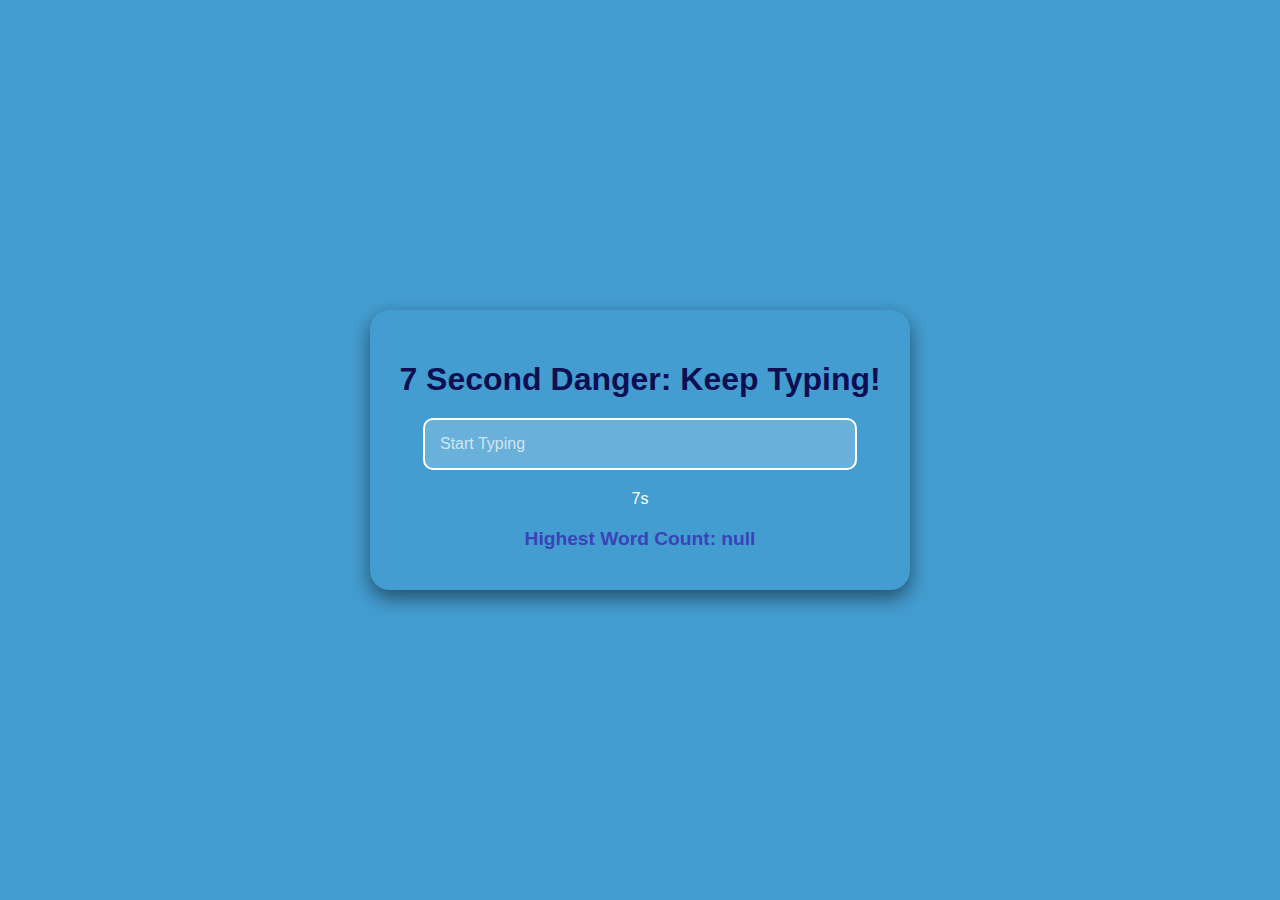
==== text.html @ 0b38b9d4 "Add files via upload" ====
<!DOCTYPE html>
<html lang="en">
<head>
    <meta charset="UTF-8">
    <meta name="viewport" content="width=device-width, initial-scale=1.0">
    <title>7 Second Danger</title>
    <link href="style.css" rel ="stylesheet">
</head>
<body>
    <div id = "textwindow">
        <h1 class="animate__animated animate__fadeInDown">7 Second Danger: Keep Typing!</h1>
        <input type="text" placeholder="Start Typing" id = "actual_text" onkeypress = "keep_time()" onkeyup="handleKeyUp(event)">
        <!-- <p id = "timekeeper"></p> -->
         <!-- Rounded Timer Div -->
        <div id="timer-container">
            <div id="timekeeper">
                <span id="countdown">7</span>s
            </div>
        </div>
        <button class="try-again-btn" style="display:none;" id = "rerun" onclick="resetTimer()">Try Again?</button>
        <p id = "score_keeper" style="display: none;"></p>
    </div>
</body>
</html>
<script>
    let scores = document.getElementById('score_keeper');
    let text_box = document.getElementById("timekeeper");
    let timer, timeoutVal = 1000;
    let seconds = 7
    let word_count = 1

    //tracking how many words have been written
    window.addEventListener('keydown', function(event){
    if(event.keyCode === 32){
        word_count += 1;
    }
    })
    //loading high scores
    scores.innerHTML = "Highest Word Count: " + localStorage.getItem("word_count");
    scores.style.display = "block";

    function handleKeyUp(e) {
        window.clearTimeout(timer); // prevent errant multiple timeouts from being generated
        timer = setInterval(countdown, 1000);
    }
    function countdown(){
        if (seconds >7){
            console.log("i came here");
            seconds--;
        }
        else if (seconds > 0) {
            text_box.innerHTML = "00: 0" + seconds;
            seconds--;
        } else {
            document.getElementById("actual_text").value = " "
            document.getElementById("rerun").style.display = "block"

            if(word_count> Number(localStorage.getItem("word_count"))){
                localStorage.setItem('word_count', word_count.toString()); 
            }
            text_box.innerHTML = "You were warned💀😂😂"
            scores.innerHTML = "Highest Word Count: " + localStorage.getItem("word_count");
            scores.style.display = "block";
        }
    }    
    function keep_time(){
        document.getElementById("rerun").style.display = "none";
        seconds = 8;
        text_box.innerHTML = "";
    }
    function resetTimer(){
        document.getElementById("rerun").style.display = "none";
        seconds = 8;
        word_count = 1;
        text_box.innerHTML = "";
        document.getElementById("actual_text").value = "";
        window.clearTimeout(timer); // prevent errant multiple timeouts from being generated      
}
</script>
---- style.css ----
/* body{
    background-color: #CCA1C9;
} */

/* h1{
text-align: center;
font-size: 200px;
} */
/* General Styling */
body {
    background-color: #449DD1;
    font-family: 'Poppins', Arial, sans-serif;
    color: #fff;
    margin: 0;
    text-align: center;
    display: flex;
    justify-content: center;
    align-items: center;
    height: 100vh;
    overflow: hidden;
}

p {
    font-weight: bold;
    color: #3943B7;
    font-size: 1.2rem;
    margin: 10px 0;
}
h1{
    color: #0E0E52;
}
/* Buttons */
#bud, #bud_alt {
    padding: 10px 20px;
    margin: 10px;
    font-size: 1rem;
    background-color: #150578;
    border: none;
    border-radius: 5px;
    color: white;
    cursor: pointer;
    transition: transform 0.2s ease, background-color 0.3s ease;
    display: inline-flex;
    align-items: center;
    gap: 8px;
}

#bud:hover, #bud_alt:hover {
    background-color: #3943B7;
    transform: scale(1.1);
}


/* Timer Circle */
#timer {
    width: 100px;
    height: 100px;
    margin: 20px auto;
    position: relative;
}

#timer svg {
    width: 100%;
    height: 100%;
    transform: rotate(-90deg);
}

#timer circle {
    fill: none;
    stroke: #fff;
    stroke-width: 5;
    stroke-dasharray: 283;
    stroke-dashoffset: 283;
    animation: countdown 7s linear forwards;
}

@keyframes countdown {
    from {
        stroke-dashoffset: 283;
    }
    to {
        stroke-dashoffset: 0;
    }
}

/* Responsive Design */
@media (max-width: 600px) {
    body {
        font-size: 14px;
    }
    h1 {
        font-size: 2rem;
    }
    p {
        font-size: 1rem;
    }
    button {
        font-size: 12px;
        padding: 8px 16px;
    }
}

#textwindow {
    /* background: rgba(0, 0, 0, 0.75); */
    border-radius: 20px;
    padding: 30px 20px;
    width: 90%;
    max-width: 500px;
    box-shadow: 0 8px 20px rgba(0, 0, 0, 0.5);
    animation: fadeIn 1s ease-in-out;
}

h1 {
    font-size: 2rem;
    margin-bottom: 20px;
}

/* Input Field Styling */
#input-container {
    margin: 0 auto;
    width: 100%;
}

#actual_text {
    width: 80%;
    padding: 15px;
    justify-self: center;
    font-size: 1rem;
    border: 2px solid #fff;
    border-radius: 10px;
    outline: none;
    background: rgba(255, 255, 255, 0.2);
    color: #fff;
    transition: all 0.3s ease-in-out;
}

#actual_text::placeholder {
    color: rgba(255, 255, 255, 0.7);
}

#actual_text:focus {
    border-color: #00c9ff;
    background: rgba(255, 255, 255, 0.3);
}

/* Rounded Timer Div */
#timer-container {
    margin: 20px auto;
    display: flex;
    justify-content: center;
    align-items: center;
}

#timer {
    width: 100px;
    height: 100px;
    background: linear-gradient(45deg, #ff4b2b, #ff416c);
    border-radius: 50%;
    display: flex;
    justify-content: center;
    align-items: center;
    font-size: 1.5rem;
    font-weight: bold;
    color: white;
    box-shadow: 0 4px 10px rgba(0, 0, 0, 0.5);
    text-shadow: 2px 2px 5px rgba(0, 0, 0, 0.7);
}

/* Try Again Button */
.try-again-btn {
    justify-self: center;
    margin-top: 20px;
    padding: 10px 20px;
    font-size: 1rem;
    background-color:#150578;
    color: #fff;
    border: none;
    border-radius: 5px;
    cursor: pointer;
    transition: transform 0.2s ease, background-color 0.3s ease;
}

.try-again-btn:hover {
    background-color: #3943B7;
    transform: scale(1.1);
}

.try-again-btn:active {
    transform: scale(1);
}

/* Animation */
@keyframes fadeIn {
    from {
        opacity: 0;
        transform: translateY(-20px);
    }
    to {
        opacity: 1;
        transform: translateY(0);
    }
}

/* Responsive Design */
@media (max-width: 600px) {
    #textwindow {
        width: 95%;
        padding: 20px;
    }

    h1 {
        font-size: 1.5rem;
    }

    #actual_text {
        padding: 12px;
        font-size: 0.9rem;
    }

    #timer {
        width: 80px;
        height: 80px;
        font-size: 1.2rem;
    }

    .try-again-btn {
        font-size: 0.9rem;
        padding: 8px 16px;
    }
}
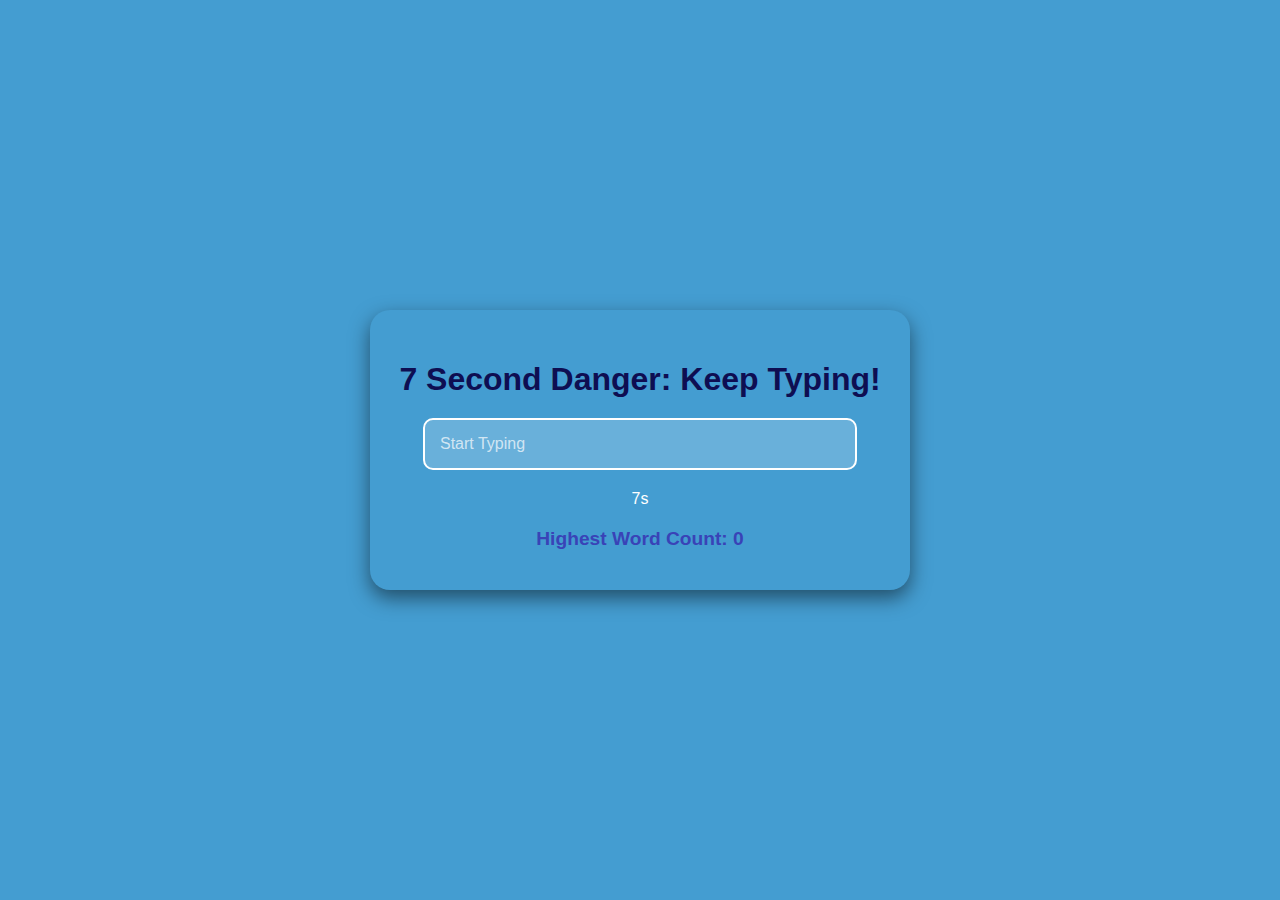
==== commit a4ad7932: "Update text.html" ====
--- a/text.html
+++ b/text.html
@@ -35,10 +35,16 @@
         word_count += 1;
     }
     })
-    //loading high scores
-    scores.innerHTML = "Highest Word Count: " + localStorage.getItem("word_count");
-    scores.style.display = "block";
-
+    if(localStorage.getItem("word_count")!= null){
+        //loading high scores
+        scores.innerHTML = "Highest Word Count: " + localStorage.getItem("word_count");
+        scores.style.display = "block";
+    }
+    else{
+        scores.innerHTML = "Highest Word Count: 0";
+        scores.style.display = "block"; 
+    }
+    
     function handleKeyUp(e) {
         window.clearTimeout(timer); // prevent errant multiple timeouts from being generated
         timer = setInterval(countdown, 1000);
@@ -76,4 +82,4 @@
         document.getElementById("actual_text").value = "";
         window.clearTimeout(timer); // prevent errant multiple timeouts from being generated      
 }
-</script>+</script>
